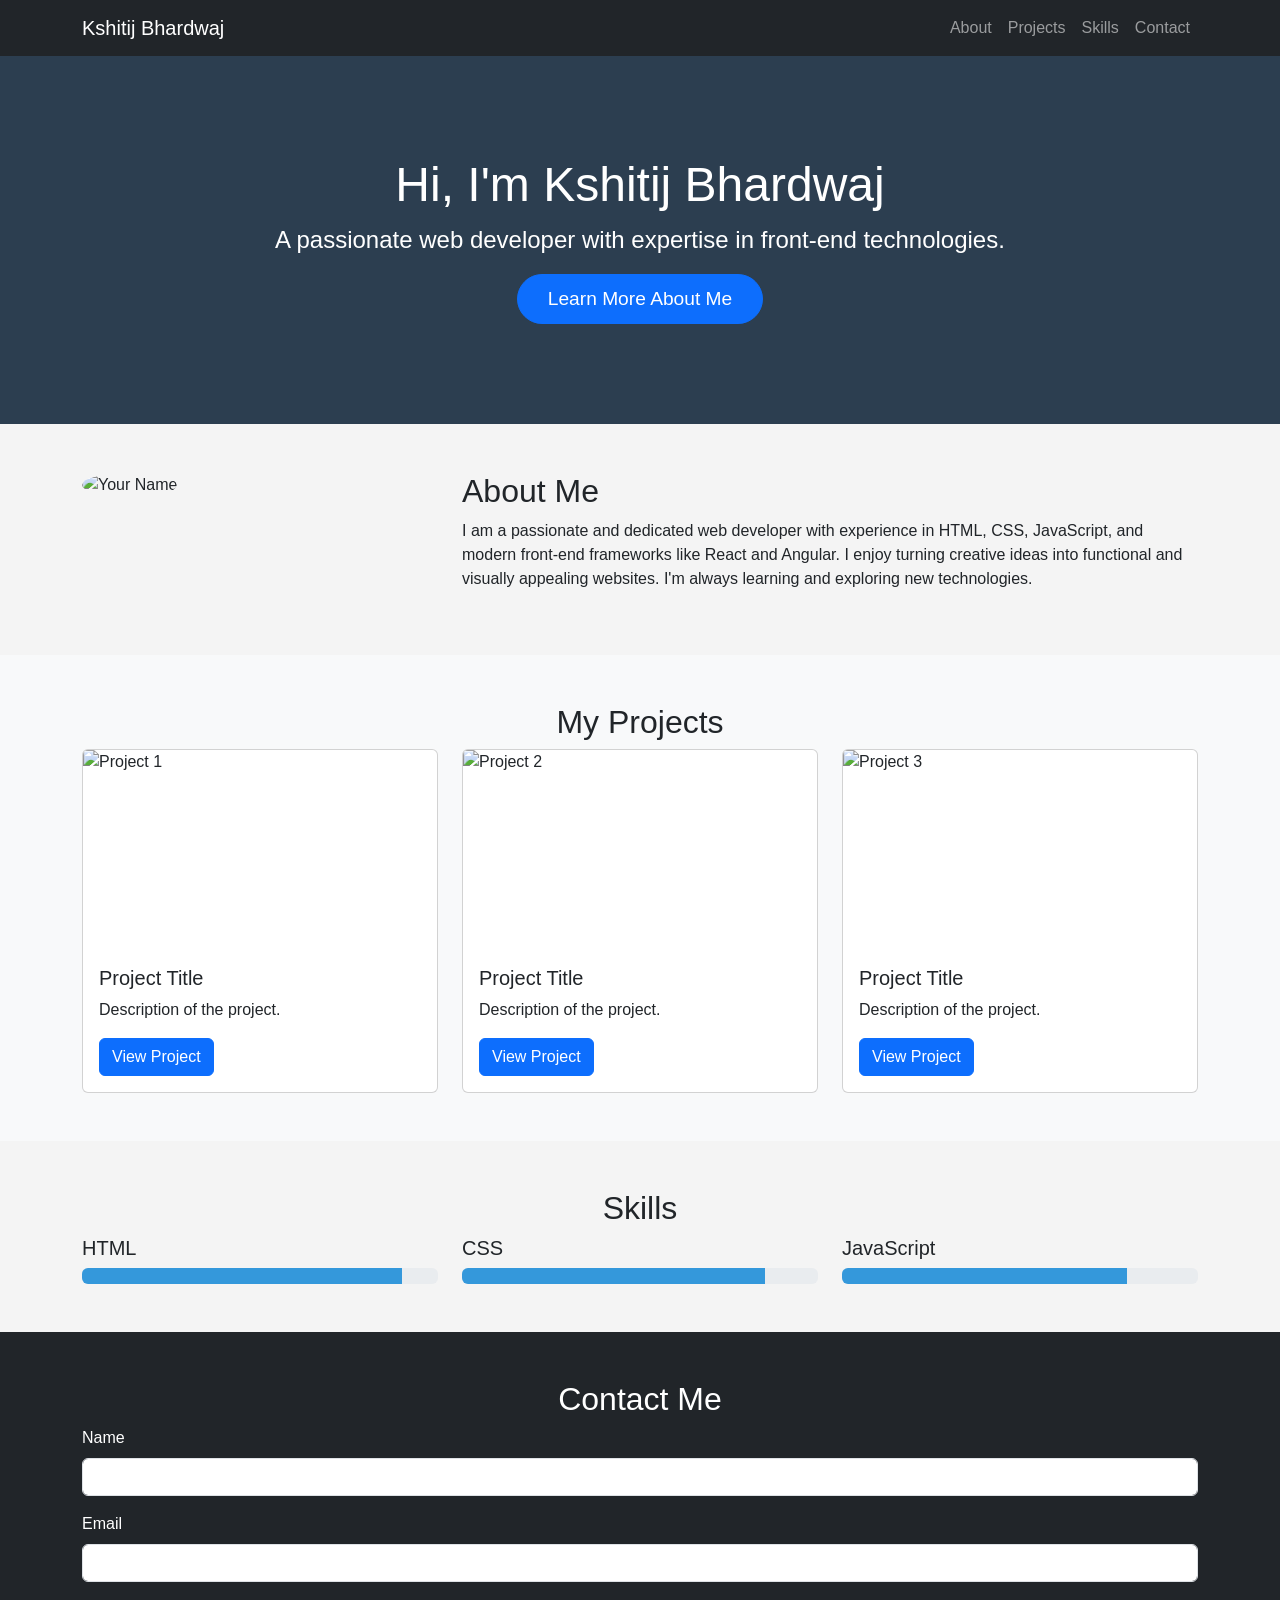
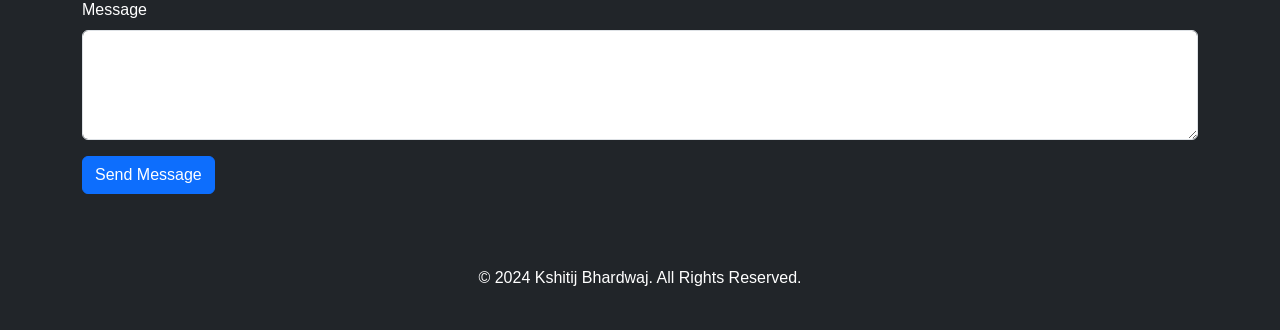
==== index.html @ c3c3505d "new template" ====
<!DOCTYPE html>
<html lang="en">
<head>
    <meta charset="UTF-8">
    <meta name="viewport" content="width=device-width, initial-scale=1.0">
    <title>Kshitij - Portfolio</title>
    <!-- Bootstrap CSS -->
    <link href="https://cdn.jsdelivr.net/npm/bootstrap@5.3.0-alpha1/dist/css/bootstrap.min.css" rel="stylesheet">
    <!-- Custom CSS -->
    <link href="assets/css/styles.css" rel="stylesheet">
</head>
<body>
    <!-- Navigation Bar -->
    <nav class="navbar navbar-expand-lg navbar-dark bg-dark">
        <div class="container">
            <a class="navbar-brand" href="#">Kshitij Bhardwaj</a>
            <button class="navbar-toggler" type="button" data-bs-toggle="collapse" data-bs-target="#navbarNav" aria-controls="navbarNav" aria-expanded="false" aria-label="Toggle navigation">
                <span class="navbar-toggler-icon"></span>
            </button>
            <div class="collapse navbar-collapse" id="navbarNav">
                <ul class="navbar-nav ms-auto">
                    <li class="nav-item">
                        <a class="nav-link" href="#about">About</a>
                    </li>
                    <li class="nav-item">
                        <a class="nav-link" href="#projects">Projects</a>
                    </li>
                    <li class="nav-item">
                        <a class="nav-link" href="#skills">Skills</a>
                    </li>
                    <li class="nav-item">
                        <a class="nav-link" href="#contact">Contact</a>
                    </li>
                </ul>
            </div>
        </div>
    </nav>

    <!-- Hero Section -->
    <header class="hero text-center text-white">
        <div class="container">
            <h1 class="display-4">Hi, I'm Kshitij Bhardwaj</h1>
            <p class="lead">A passionate web developer with expertise in front-end technologies.</p>
            <a href="#about" class="btn btn-primary btn-lg">Learn More About Me</a>
        </div>
    </header>

    <!-- About Section -->
    <section id="about" class="py-5">
        <div class="container">
            <div class="row">
                <div class="col-md-4">
                    <img src="assets/img/profile.jpg" alt="Your Name" class="img-fluid rounded-circle">
                </div>
                <div class="col-md-8">
                    <h2>About Me</h2>
                    <p>
                        I am a passionate and dedicated web developer with experience in HTML, CSS, JavaScript, and modern front-end frameworks like React and Angular. I enjoy turning creative ideas into functional and visually appealing websites. I'm always learning and exploring new technologies.
                    </p>
                </div>
            </div>
        </div>
    </section>

    <!-- Projects Section -->
    <section id="projects" class="bg-light py-5">
        <div class="container">
            <h2 class="text-center">My Projects</h2>
            <div class="row">
                <div class="col-md-4">
                    <div class="card">
                        <img src="assets/img/project1.jpg" class="card-img-top" alt="Project 1">
                        <div class="card-body">
                            <h5 class="card-title">Project Title</h5>
                            <p class="card-text">Description of the project.</p>
                            <a href="#" class="btn btn-primary">View Project</a>
                        </div>
                    </div>
                </div>
                <div class="col-md-4">
                    <div class="card">
                        <img src="assets/img/project2.jpg" class="card-img-top" alt="Project 2">
                        <div class="card-body">
                            <h5 class="card-title">Project Title</h5>
                            <p class="card-text">Description of the project.</p>
                            <a href="#" class="btn btn-primary">View Project</a>
                        </div>
                    </div>
                </div>
                <div class="col-md-4">
                    <div class="card">
                        <img src="assets/img/project3.jpg" class="card-img-top" alt="Project 3">
                        <div class="card-body">
                            <h5 class="card-title">Project Title</h5>
                            <p class="card-text">Description of the project.</p>
                            <a href="#" class="btn btn-primary">View Project</a>
                        </div>
                    </div>
                </div>
            </div>
        </div>
    </section>

    <!-- Skills Section -->
    <section id="skills" class="py-5">
        <div class="container">
            <h2 class="text-center">Skills</h2>
            <div class="row">
                <div class="col-md-4">
                    <h5>HTML</h5>
                    <div class="progress">
                        <div class="progress-bar" style="width: 90%"></div>
                    </div>
                </div>
                <div class="col-md-4">
                    <h5>CSS</h5>
                    <div class="progress">
                        <div class="progress-bar" style="width: 85%"></div>
                    </div>
                </div>
                <div class="col-md-4">
                    <h5>JavaScript</h5>
                    <div class="progress">
                        <div class="progress-bar" style="width: 80%"></div>
                    </div>
                </div>
            </div>
        </div>
    </section>

    <!-- Contact Section -->
    <section id="contact" class="bg-dark text-white py-5">
        <div class="container">
            <h2 class="text-center">Contact Me</h2>
            <form action="#" method="post">
                <div class="mb-3">
                    <label for="name" class="form-label">Name</label>
                    <input type="text" class="form-control" id="name" required>
                </div>
                <div class="mb-3">
                    <label for="email" class="form-label">Email</label>
                    <input type="email" class="form-control" id="email" required>
                </div>
                <div class="mb-3">
                    <label for="message" class="form-label">Message</label>
                    <textarea class="form-control" id="message" rows="4" required></textarea>
                </div>
                <button type="submit" class="btn btn-primary">Send Message</button>
            </form>
        </div>
    </section>

    <!-- Footer -->
    <footer class="bg-dark text-white text-center py-4">
        <p>&copy; 2024 Kshitij Bhardwaj. All Rights Reserved.</p>
    </footer>

    <!-- Bootstrap JS and Popper.js -->
    <script src="https://cdn.jsdelivr.net/npm/@popperjs/core@2.11.6/dist/umd/popper.min.js"></script>
    <script src="https://cdn.jsdelivr.net/npm/bootstrap@5.3.0-alpha1/dist/js/bootstrap.min.js"></script>
</body>
</html>
---- assets/css/styles.css ----
/* General Body Styling */
body {
    font-family: 'Arial', sans-serif;
    background-color: #f4f4f4;
    margin: 0;
    padding: 0;
}

/* Hero Section */
.hero {
    background: #2c3e50;
    padding: 100px 0;
}

.hero h1 {
    font-size: 3rem;
}

.hero p {
    font-size: 1.5rem;
}

.hero .btn {
    font-size: 1.2rem;
    padding: 10px 30px;
    border-radius: 30px;
}

/* About Section */
#about img {
    width: 100%;
    border-radius: 50%;
}

/* Projects Section */
.card img {
    height: 200px;
    object-fit: cover;
}

/* Skills Section */
.progress-bar {
    background-color: #3498db;
}

/* Footer Section */
footer {
    background-color: #333;
}
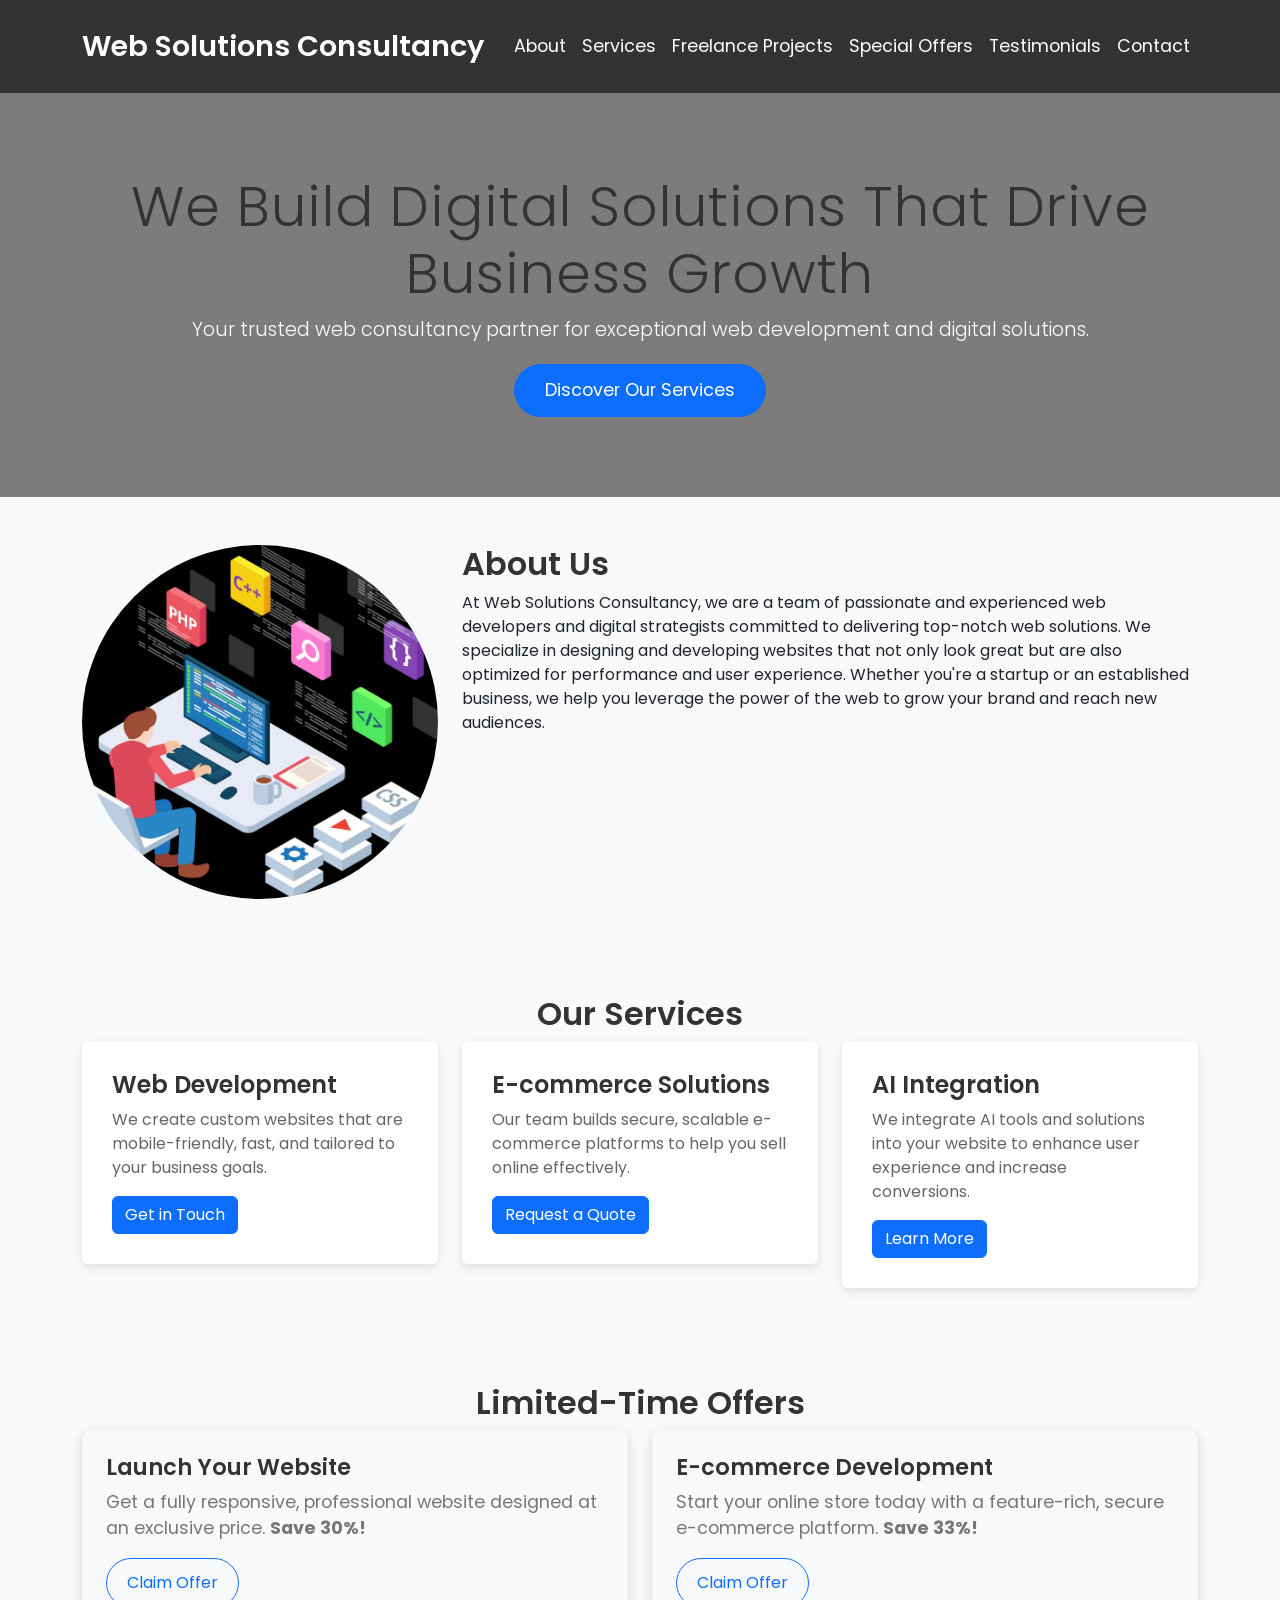
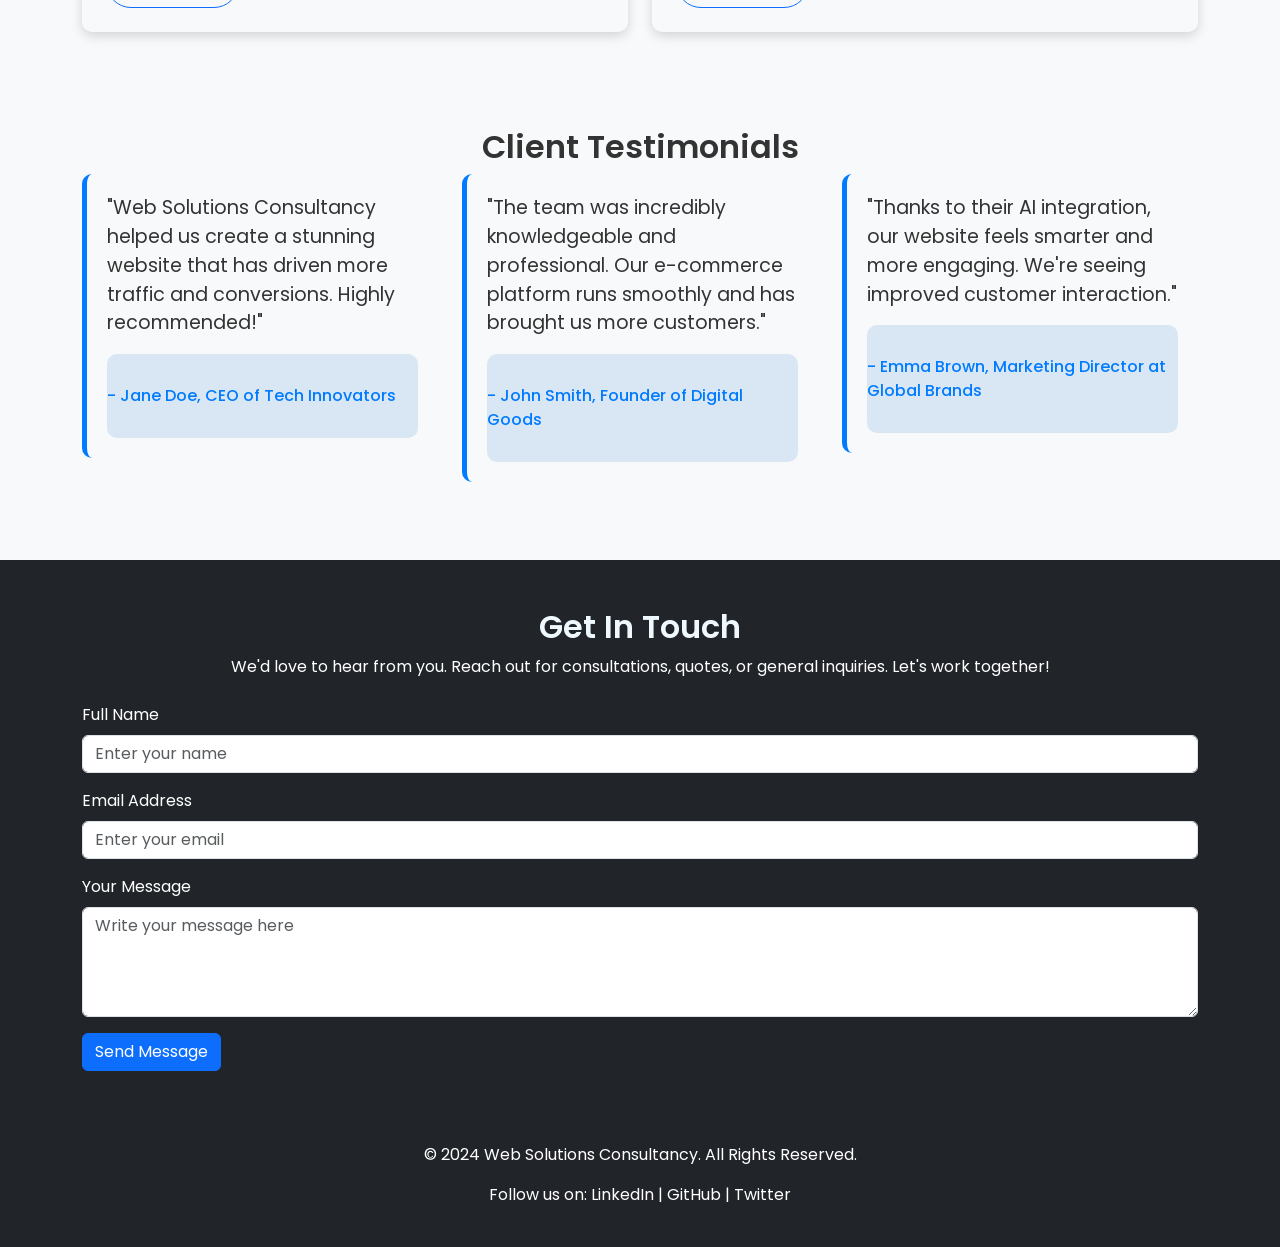
==== commit aec21fa3: "update for viw" ====
--- a/index.html
+++ b/index.html
@@ -3,17 +3,217 @@
 <head>
     <meta charset="UTF-8">
     <meta name="viewport" content="width=device-width, initial-scale=1.0">
-    <title>Kshitij - Portfolio</title>
+    <meta name="description" content="Web Solutions Consultancy - Experts in web development, AI integration, Shopify, and e-commerce solutions.">
+    <meta name="keywords" content="web development, AI integration, Shopify, e-commerce, web consultancy, digital solutions">
+    <title>Web Solutions Consultancy - Your Trusted Web Development Partner</title>
+    
+    <!-- Google Fonts -->
+    <link href="https://fonts.googleapis.com/css2?family=Poppins:wght@300;400;500;600&display=swap" rel="stylesheet">
+    
     <!-- Bootstrap CSS -->
     <link href="https://cdn.jsdelivr.net/npm/bootstrap@5.3.0-alpha1/dist/css/bootstrap.min.css" rel="stylesheet">
+    
     <!-- Custom CSS -->
     <link href="assets/css/styles.css" rel="stylesheet">
+    
+    <style>
+        /* Global Styles */
+        body {
+            font-family: 'Poppins', sans-serif;
+            background-color: #f8f9fa;
+            margin: 0;
+            padding: 0;
+            scroll-behavior: smooth;
+        }
+
+        h1, h2, h3 {
+            font-weight: 600;
+            color: #333;
+        }
+
+        /* Hero Section */
+        .hero {
+            background: linear-gradient(rgba(0, 0, 0, 0.5), rgba(0, 0, 0, 0.5)), url('assets/img/hero-bg.jpg') no-repeat center center;
+            background-size: cover;
+            padding: 80px 0;
+            color: white;
+            text-align: center;
+        }
+
+        .hero h1 {
+            font-size: 3.5rem;
+            letter-spacing: 1px;
+        }
+
+        .hero p {
+            font-size: 1.2rem;
+            margin-bottom: 20px;
+        }
+
+        .hero .btn {
+            font-size: 1.1rem;
+            padding: 12px 30px;
+            border-radius: 50px;
+        }
+
+        /* Card Styling */
+        .card {
+            border: none;
+            box-shadow: 0 4px 10px rgba(0, 0, 0, 0.1);
+            transition: transform 0.3s ease-in-out;
+        }
+
+        .card:hover {
+            transform: translateY(-10px);
+        }
+
+        .card-body {
+            padding: 30px;
+        }
+
+        .card-title {
+            font-size: 1.5rem;
+            font-weight: 600;
+            color: #333;
+        }
+
+        .card-text {
+            font-size: 1rem;
+            color: #666;
+        }
+
+        /* Navbar Styling */
+        .navbar {
+            background-color: #333;
+            padding: 20px 0;
+        }
+
+        .navbar-brand {
+            font-size: 1.8rem;
+            font-weight: 600;
+            color: white;
+        }
+
+        .navbar-nav .nav-link {
+            color: white !important;
+            font-size: 1.1rem;
+            padding: 10px 15px;
+            transition: background-color 0.3s ease;
+        }
+
+        .navbar-nav .nav-link:hover {
+            background-color: #007bff;
+            border-radius: 5px;
+        }
+
+        /* Special Offers Section */
+        .offer-card {
+            border-radius: 10px;
+            background-color: #f8f9fa;
+            box-shadow: 0 4px 12px rgba(0, 0, 0, 0.15);
+            transition: transform 0.3s ease;
+        }
+
+        .offer-card:hover {
+            transform: translateY(-10px);
+        }
+
+        .offer-card h5 {
+            font-size: 1.4rem;
+            color: #333;
+            font-weight: 600;
+        }
+
+        .text-cream {
+            color: aliceblue;
+        }
+        .offer-card p {
+            color: #777;
+            font-size: 1.1rem;
+        }
+
+        .offer-card .btn {
+            border-radius: 50px;
+            padding: 12px 20px;
+        }
+
+        /* Testimonials Section */
+        .testimonial-blockquote {
+            background-color: #f8f9fa;
+            border-left: 5px solid #007bff;
+            padding: 20px;
+            margin-bottom: 30px;
+            border-radius: 10px;
+            transition: background-color 0.3s ease;
+        }
+
+        .testimonial-blockquote:hover {
+            background-color: #f1f5f9;
+        }
+
+        .testimonial-blockquote footer {
+            font-size: 1rem;
+            color: #007bff;
+            font-weight: 500;
+        }
+
+        .testimonial-blockquote p {
+            font-size: 1.2rem;
+            color: #333;
+        }
+
+        /* Animations */
+        .fade-in {
+            animation: fadeIn 2s ease-out;
+        }
+
+        @keyframes fadeIn {
+            from {
+                opacity: 0;
+                transform: translateY(50px);
+            }
+            to {
+                opacity: 1;
+                transform: translateY(0);
+            }
+        }
+        
+        /* Button Hover Effects */
+        .btn:hover {
+            transform: scale(1.05);
+            transition: transform 0.3s ease;
+        }
+
+        /* Footer */
+        footer {
+            background-color: #333;
+            color: white;
+            padding: 30px 0;
+        }
+        footer a {
+            color: #007bff;
+            text-decoration: none;
+            transition: color 0.3s ease;
+        }
+
+        footer a:hover {
+            color: #fff;
+        }
+
+        .background-card{
+            color: #fff;
+            background-color: #d9e6f4;
+            border-radius: 10px;
+
+        }
+    </style>
 </head>
 <body>
+
     <!-- Navigation Bar -->
-    <nav class="navbar navbar-expand-lg navbar-dark bg-dark">
-        <div class="container">
-            <a class="navbar-brand" href="#">Kshitij Bhardwaj</a>
+    <nav class="navbar navbar-expand-lg navbar-dark">
+        <div class="container">
+            <a class="navbar-brand" href="#">Web Solutions Consultancy</a>
             <button class="navbar-toggler" type="button" data-bs-toggle="collapse" data-bs-target="#navbarNav" aria-controls="navbarNav" aria-expanded="false" aria-label="Toggle navigation">
                 <span class="navbar-toggler-icon"></span>
             </button>
@@ -23,10 +223,16 @@
                         <a class="nav-link" href="#about">About</a>
                     </li>
                     <li class="nav-item">
-                        <a class="nav-link" href="#projects">Projects</a>
-                    </li>
-                    <li class="nav-item">
-                        <a class="nav-link" href="#skills">Skills</a>
+                        <a class="nav-link" href="#services">Services</a>
+                    </li>
+                    <li class="nav-item">
+                        <a class="nav-link" href="#projects">Freelance Projects</a>
+                    </li>
+                    <li class="nav-item">
+                        <a class="nav-link" href="#offers">Special Offers</a>
+                    </li>
+                    <li class="nav-item">
+                        <a class="nav-link" href="#testimonials">Testimonials</a>
                     </li>
                     <li class="nav-item">
                         <a class="nav-link" href="#contact">Contact</a>
@@ -37,63 +243,60 @@
     </nav>
 
     <!-- Hero Section -->
-    <header class="hero text-center text-white">
-        <div class="container">
-            <h1 class="display-4">Hi, I'm Kshitij Bhardwaj</h1>
-            <p class="lead">A passionate web developer with expertise in front-end technologies.</p>
-            <a href="#about" class="btn btn-primary btn-lg">Learn More About Me</a>
+    <header class="hero fade-in">
+        <div class="container">
+            <h1 class="display-4">We Build Digital Solutions That Drive Business Growth</h1>
+            <p class="lead">Your trusted web consultancy partner for exceptional web development and digital solutions.</p>
+            <a href="#about" class="btn btn-primary btn-lg">Discover Our Services</a>
         </div>
     </header>
 
     <!-- About Section -->
-    <section id="about" class="py-5">
+    <section id="about" class="py-5 fade-in">
         <div class="container">
             <div class="row">
                 <div class="col-md-4">
-                    <img src="assets/img/profile.jpg" alt="Your Name" class="img-fluid rounded-circle">
+                    <img src="assets/img/team.png" alt="Our Team" class="img-fluid rounded-circle h-2">
                 </div>
                 <div class="col-md-8">
-                    <h2>About Me</h2>
+                    <h2>About Us</h2>
                     <p>
-                        I am a passionate and dedicated web developer with experience in HTML, CSS, JavaScript, and modern front-end frameworks like React and Angular. I enjoy turning creative ideas into functional and visually appealing websites. I'm always learning and exploring new technologies.
+                        At Web Solutions Consultancy, we are a team of passionate and experienced web developers and digital strategists committed to delivering top-notch web solutions. We specialize in designing and developing websites that not only look great but are also optimized for performance and user experience. Whether you're a startup or an established business, we help you leverage the power of the web to grow your brand and reach new audiences.
                     </p>
                 </div>
             </div>
         </div>
     </section>
 
-    <!-- Projects Section -->
-    <section id="projects" class="bg-light py-5">
-        <div class="container">
-            <h2 class="text-center">My Projects</h2>
+    <!-- Services Section -->
+    <section id="services" class="bg-light py-5 fade-in">
+        <div class="container">
+            <h2 class="text-center">Our Services</h2>
             <div class="row">
                 <div class="col-md-4">
                     <div class="card">
-                        <img src="assets/img/project1.jpg" class="card-img-top" alt="Project 1">
                         <div class="card-body">
-                            <h5 class="card-title">Project Title</h5>
-                            <p class="card-text">Description of the project.</p>
-                            <a href="#" class="btn btn-primary">View Project</a>
+                            <h5 class="card-title">Web Development</h5>
+                            <p class="card-text">We create custom websites that are mobile-friendly, fast, and tailored to your business goals.</p>
+                            <a href="#contact" class="btn btn-primary">Get in Touch</a>
                         </div>
                     </div>
                 </div>
                 <div class="col-md-4">
                     <div class="card">
-                        <img src="assets/img/project2.jpg" class="card-img-top" alt="Project 2">
                         <div class="card-body">
-                            <h5 class="card-title">Project Title</h5>
-                            <p class="card-text">Description of the project.</p>
-                            <a href="#" class="btn btn-primary">View Project</a>
+                            <h5 class="card-title">E-commerce Solutions</h5>
+                            <p class="card-text">Our team builds secure, scalable e-commerce platforms to help you sell online effectively.</p>
+                            <a href="#contact" class="btn btn-primary">Request a Quote</a>
                         </div>
                     </div>
                 </div>
                 <div class="col-md-4">
                     <div class="card">
-                        <img src="assets/img/project3.jpg" class="card-img-top" alt="Project 3">
                         <div class="card-body">
-                            <h5 class="card-title">Project Title</h5>
-                            <p class="card-text">Description of the project.</p>
-                            <a href="#" class="btn btn-primary">View Project</a>
+                            <h5 class="card-title">AI Integration</h5>
+                            <p class="card-text">We integrate AI tools and solutions into your website to enhance user experience and increase conversions.</p>
+                            <a href="#contact" class="btn btn-primary">Learn More</a>
                         </div>
                     </div>
                 </div>
@@ -101,62 +304,97 @@
         </div>
     </section>
 
-    <!-- Skills Section -->
-    <section id="skills" class="py-5">
-        <div class="container">
-            <h2 class="text-center">Skills</h2>
+    <!-- Special Offers Section -->
+    <section id="offers" class="py-5 fade-in">
+        <div class="container">
+            <h2 class="text-center">Limited-Time Offers</h2>
             <div class="row">
-                <div class="col-md-4">
-                    <h5>HTML</h5>
-                    <div class="progress">
-                        <div class="progress-bar" style="width: 90%"></div>
+                <!-- Offer 1 -->
+                <div class="col-md-6">
+                    <div class="offer-card p-4">
+                        <h5>Launch Your Website</h5>
+                        <p>Get a fully responsive, professional website designed at an exclusive price. <strong>Save 30%!</strong></p>
+                        <a href="#contact" class="btn btn-outline-primary">Claim Offer</a>
                     </div>
                 </div>
-                <div class="col-md-4">
-                    <h5>CSS</h5>
-                    <div class="progress">
-                        <div class="progress-bar" style="width: 85%"></div>
+                <!-- Offer 2 -->
+                <div class="col-md-6">
+                    <div class="offer-card p-4">
+                        <h5>E-commerce Development</h5>
+                        <p>Start your online store today with a feature-rich, secure e-commerce platform. <strong>Save 33%!</strong></p>
+                        <a href="#contact" class="btn btn-outline-primary">Claim Offer</a>
                     </div>
                 </div>
-                <div class="col-md-4">
-                    <h5>JavaScript</h5>
-                    <div class="progress">
-                        <div class="progress-bar" style="width: 80%"></div>
-                    </div>
-                </div>
             </div>
         </div>
     </section>
 
+    <!-- Testimonials Section -->
+    <section id="testimonials" class="bg-light py-5 fade-in">
+        <div class="container">
+            <h2 class="text-center">Client Testimonials</h2>
+            <div class="row">
+                <div class="col-md-4">
+                    <blockquote class="testimonial-blockquote">
+                        <p>"Web Solutions Consultancy helped us create a stunning website that has driven more traffic and conversions. Highly recommended!"</p>
+                        <footer class="background-card">- Jane Doe, CEO of Tech Innovators</footer>
+                    </blockquote>
+                </div>
+                <div class="col-md-4">
+                    <blockquote class="testimonial-blockquote">
+                        <p>"The team was incredibly knowledgeable and professional. Our e-commerce platform runs smoothly and has brought us more customers."</p>
+                        <footer class="background-card">- John Smith, Founder of Digital Goods</footer>
+                    </blockquote>
+                </div>
+                <div class="col-md-4">
+                    <blockquote class="testimonial-blockquote">
+                        <p>"Thanks to their AI integration, our website feels smarter and more engaging. We're seeing improved customer interaction."</p>
+                        <footer class="background-card">- Emma Brown, Marketing Director at Global Brands</footer>
+                    </blockquote>
+                </div>
+            </div>
+        </div>
+    </section>
+
     <!-- Contact Section -->
-    <section id="contact" class="bg-dark text-white py-5">
-        <div class="container">
-            <h2 class="text-center">Contact Me</h2>
-            <form action="#" method="post">
+    <section id="contact" class="bg-dark text-white py-5 fade-in">
+        <div class="container">
+            <h2 class="text-center text-cream">Get In Touch</h2>
+            <p class="text-center">We'd love to hear from you. Reach out for consultations, quotes, or general inquiries. Let's work together!</p>
+            <form action="#" method="post" class="mt-4">
                 <div class="mb-3">
-                    <label for="name" class="form-label">Name</label>
-                    <input type="text" class="form-control" id="name" required>
+                    <label for="name" class="form-label">Full Name</label>
+                    <input type="text" class="form-control" id="name" required placeholder="Enter your name">
                 </div>
                 <div class="mb-3">
-                    <label for="email" class="form-label">Email</label>
-                    <input type="email" class="form-control" id="email" required>
+                    <label for="email" class="form-label">Email Address</label>
+                    <input type="email" class="form-control" id="email" required placeholder="Enter your email">
                 </div>
                 <div class="mb-3">
-                    <label for="message" class="form-label">Message</label>
-                    <textarea class="form-control" id="message" rows="4" required></textarea>
+                    <label for="message" class="form-label">Your Message</label>
+                    <textarea class="form-control" id="message" rows="4" required placeholder="Write your message here"></textarea>
                 </div>
                 <button type="submit" class="btn btn-primary">Send Message</button>
             </form>
         </div>
     </section>
 
-    <!-- Footer -->
+    <!-- Footer Section -->
     <footer class="bg-dark text-white text-center py-4">
-        <p>&copy; 2024 Kshitij Bhardwaj. All Rights Reserved.</p>
+        <div class="container">
+            <p>&copy; 2024 Web Solutions Consultancy. All Rights Reserved.</p>
+            <p>Follow us on:
+                <a href="https://linkedin.com" class="text-white" target="_blank">LinkedIn</a> |
+                <a href="https://github.com" class="text-white" target="_blank">GitHub</a> |
+                <a href="https://twitter.com" class="text-white" target="_blank">Twitter</a>
+            </p>
+        </div>
     </footer>
 
     <!-- Bootstrap JS and Popper.js -->
     <script src="https://cdn.jsdelivr.net/npm/@popperjs/core@2.11.6/dist/umd/popper.min.js"></script>
     <script src="https://cdn.jsdelivr.net/npm/bootstrap@5.3.0-alpha1/dist/js/bootstrap.min.js"></script>
+
 </body>
 </html>
+
